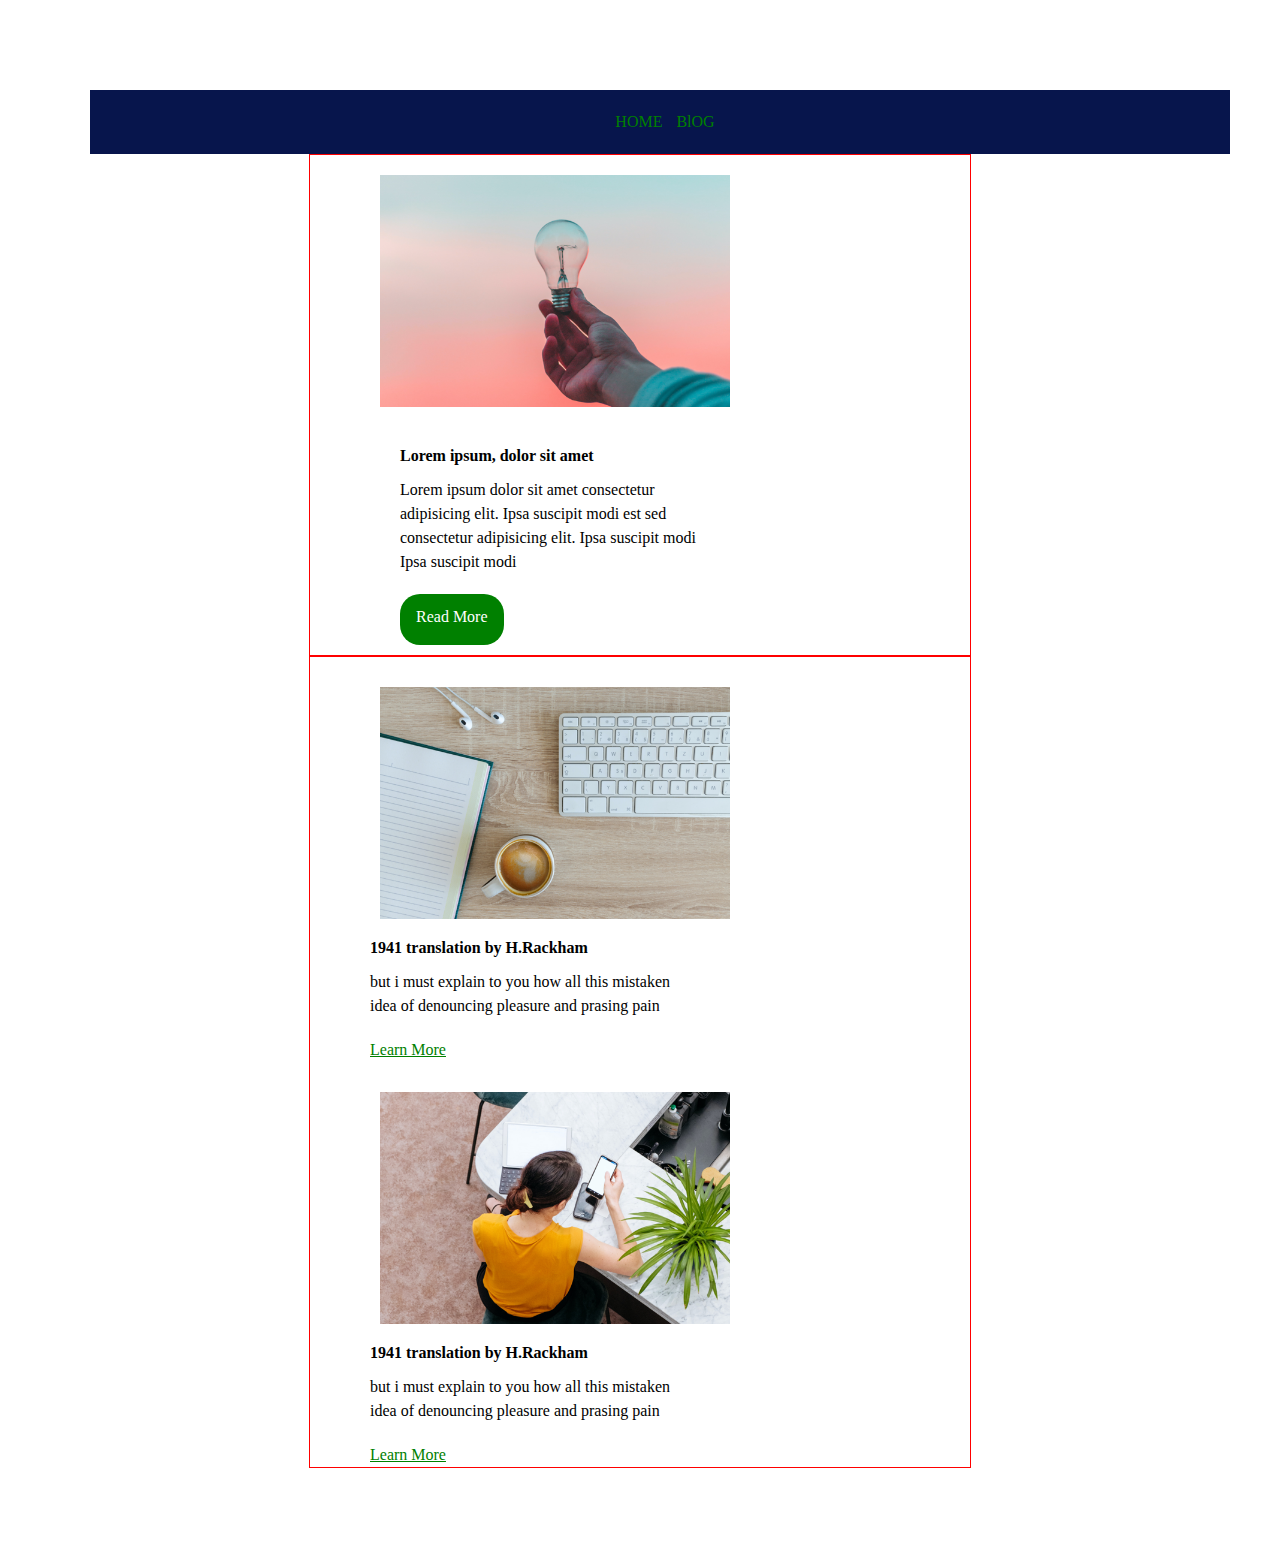
==== blog.html @ db10b1e1 "modifies file" ====
<!DOCTYPE html>
<html lang="en">
<head>
    <meta charset="UTF-8">
    <meta http-equiv="X-UA-Compatible" content="IE=edge">
    <meta name="viewport" content="width=device-width, initial-scale=1.0">
    <link rel="stylesheet" href="assets/stylesheet/style1.css">
    <title>Blog</title>
</head>
<body>
    <header>
        <nav>
           <a href="index.html" class="anch">HOME</a>
           <a href="index2.html" class="anch">BlOG</a>
        </nav>
   </header>
   <main>
       <section>
                
                <div class="pic">
                    <img src="assets/media/pic01.png" alt="">
                </div>
                
              
                            
                <article class="arti">
                  <h1>Lorem ipsum, dolor sit amet</h1>
                  <p>Lorem ipsum dolor sit amet consectetur adipisicing elit. Ipsa suscipit modi est sed consectetur adipisicing elit. Ipsa suscipit modi Ipsa suscipit modi </p>
                  <a href="#" class="box"> <h2>Read More</h2></a>
                </article>
                  
        </section>

        <section>
                           
                <article class="arti2">
                    <img src="assets/media/pic02.png"  class="img1"alt="">
                    <h1>1941 translation by H.Rackham</h1>
                    <p>but i must explain to you how all this mistaken idea of denouncing pleasure and prasing pain</p>
                    <a href="#">Learn More</a>
                 </article>
  
                <article class="arti2">
                  <img src="assets/media/pic03.png"  class="img1"alt="">
                  <h1>1941 translation by H.Rackham</h1>
                  <p>but i must explain to you how all this mistaken idea of denouncing pleasure and prasing pain</p>
                  <a href="#">Learn More</a>
                </article>
           
       </section>
       
   </main>
</body>
</html>
---- assets/stylesheet/style1.css ----
/* http://meyerweb.com/eric/tools/css/reset/ 
   v2.0 | 20110126
   License: none (public domain)
*/

html, body, div, span, applet, object, iframe,
h1, h2, h3, h4, h5, h6, p, blockquote, pre,
a, abbr, acronym, address, big, cite, code,
del, dfn, em, img, ins, kbd, q, s, samp,
small, strike, strong, sub, sup, tt, var,
b, u, i, center,
dl, dt, dd, ol, ul, li,
fieldset, form, label, legend,
table, caption, tbody, tfoot, thead, tr, th, td,
article, aside, canvas, details, embed, 
figure, figcaption, footer, header, hgroup, 
menu, nav, output, ruby, section, summary,
time, mark, audio, video {
	margin: 0;
	padding: 0;
	border: 0;
	font-size: 100%;
	font: inherit;
	vertical-align: baseline;
}
/* HTML5 display-role reset for older browsers */
article, aside, details, figcaption, figure, 
footer, header, hgroup, menu, nav, section {
	display: block;
}
body {
	line-height: 1;
}
ol, ul {
	list-style: none;
}
blockquote, q {
	quotes: none;
}
blockquote:before, blockquote:after,
q:before, q:after {
	content: '';
	content: none;
}
table {
	border-collapse: collapse;
	border-spacing: 0;
}

body{
    line-height: 1.5;
    padding: 90px;
   
} 

/* custom style */
  
body{
    line-height: 1.5;
    margin: 0 auto;
}


nav{
    width:100%;
    padding: 20px;
    background-color: #07154c;
    text-align: center;
}

.anch{
    color: green;
    margin: 0 auto;
    text-decoration: none;
    margin-left: 10px;
}

section{
    width: 60%;
    margin: 0 auto;
    border: 1px solid red;
}

.pic{
    display: inline-block;
    width: 350px;
    margin-top: 20px;
    margin-left: 20px;
    padding-bottom: 10px;
    
}

.arti{
    display: inline-block;
    width: 300px;
    margin-top: 20px;
    margin-left: 90px;
}



img{
    width: 100%;
    margin-left: 50px;

}

.box{
    /* width: 130px; */
    /* height: 40px; */
    padding: 1px 16px;
    margin: 0 auto;
    margin-bottom: 10px;
    text-align: center;
    display: inline-block;   
    background-color: green;
    border-radius: 20px;
  
}


p{
    margin-bottom: 20px;
    text-align: left;
    margin-top: 10px;
}
h1{
    font-weight: bolder;
    margin-bottom: 9px;
    text-align: left;
}
h2{
    color: white;
    margin-top: 10px;
    text-align: center;
    padding-bottom: 15px;
}

.arti2{
    display: inline-block;
    width: 300px;
    margin-top: 20px;
    margin-left: 60px;

}
.img1{
    padding: 10px;
    margin: 0 auto;
    width:350px;
}

a{
    color: green;
    text-decoration: underline;
}
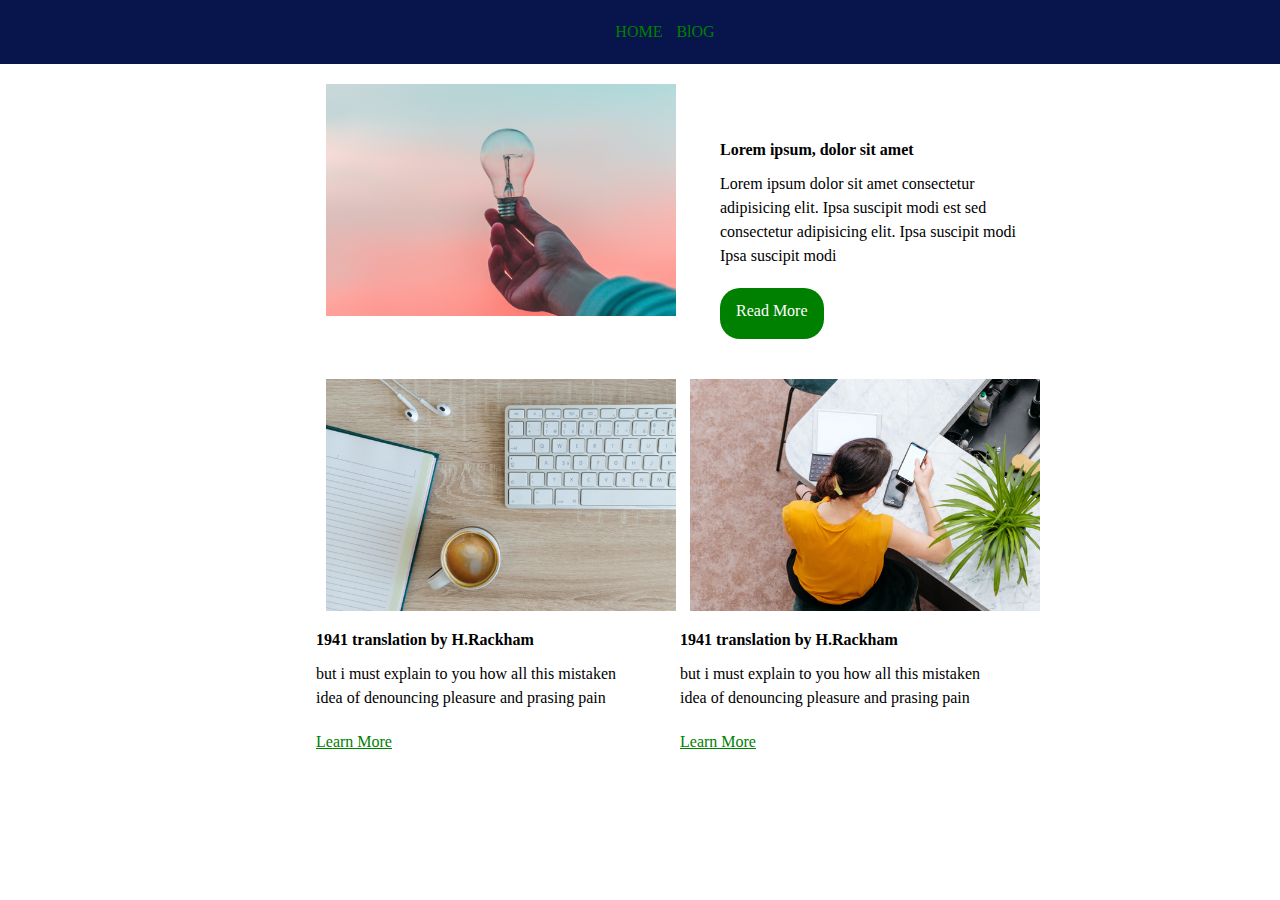
==== commit b9dc66ac: "modifies file" ====
--- a/blog.html
+++ b/blog.html
@@ -4,14 +4,14 @@
     <meta charset="UTF-8">
     <meta http-equiv="X-UA-Compatible" content="IE=edge">
     <meta name="viewport" content="width=device-width, initial-scale=1.0">
-    <link rel="stylesheet" href="assets/stylesheet/style1.css">
+    <link rel="stylesheet" href="assets/stylesheet/style.css">
     <title>Blog</title>
 </head>
 <body>
     <header>
         <nav>
            <a href="index.html" class="anch">HOME</a>
-           <a href="index2.html" class="anch">BlOG</a>
+           <a href="blog.html" class="anch">BlOG</a>
         </nav>
    </header>
    <main>
@@ -24,9 +24,9 @@
               
                             
                 <article class="arti">
-                  <h1>Lorem ipsum, dolor sit amet</h1>
+                  <h1 class="article-heading">Lorem ipsum, dolor sit amet</h1>
                   <p>Lorem ipsum dolor sit amet consectetur adipisicing elit. Ipsa suscipit modi est sed consectetur adipisicing elit. Ipsa suscipit modi Ipsa suscipit modi </p>
-                  <a href="#" class="box"> <h2>Read More</h2></a>
+                  <a href="#" class="box"> <h2 class="anchor-h">Read More</h2></a>
                 </article>
                   
         </section>
@@ -35,14 +35,14 @@
                            
                 <article class="arti2">
                     <img src="assets/media/pic02.png"  class="img1"alt="">
-                    <h1>1941 translation by H.Rackham</h1>
+                    <h1 class="article-heading">1941 translation by H.Rackham</h1>
                     <p>but i must explain to you how all this mistaken idea of denouncing pleasure and prasing pain</p>
                     <a href="#">Learn More</a>
                  </article>
   
                 <article class="arti2">
                   <img src="assets/media/pic03.png"  class="img1"alt="">
-                  <h1>1941 translation by H.Rackham</h1>
+                  <h1 class="article-heading">1941 translation by H.Rackham</h1>
                   <p>but i must explain to you how all this mistaken idea of denouncing pleasure and prasing pain</p>
                   <a href="#">Learn More</a>
                 </article>
--- a/assets/stylesheet/style.css
+++ b/assets/stylesheet/style.css
@@ -0,0 +1,284 @@
+/* http://meyerweb.com/eric/tools/css/reset/ 
+   v2.0 | 20110126
+   License: none (public domain)
+*/
+
+html, body, div, span, applet, object, iframe,
+h1, h2, h3, h4, h5, h6, p, blockquote, pre,
+a, abbr, acronym, address, big, cite, code,
+del, dfn, em, img, ins, kbd, q, s, samp,
+small, strike, strong, sub, sup, tt, var,
+b, u, i, center,
+dl, dt, dd, ol, ul, li,
+fieldset, form, label, legend,
+table, caption, tbody, tfoot, thead, tr, th, td,
+article, aside, canvas, details, embed, 
+figure, figcaption, footer, header, hgroup, 
+menu, nav, output, ruby, section, summary,
+time, mark, audio, video {
+	margin: 0;
+	padding: 0;
+	border: 0;
+	font-size: 100%;
+	font: inherit;
+	vertical-align: baseline;
+}
+/* HTML5 display-role reset for older browsers */
+article, aside, details, figcaption, figure, 
+footer, header, hgroup, menu, nav, section {
+	display: block;
+}
+body {
+	line-height: 1;
+}
+ol, ul {
+	list-style: none;
+}
+blockquote, q {
+	quotes: none;
+}
+blockquote:before, blockquote:after,
+q:before, q:after {
+	content: '';
+	content: none;
+}
+table {
+	border-collapse: collapse;
+	border-spacing: 0;
+}
+
+/* First Style */
+
+.f{
+    line-height: 1.5;
+    padding: 100px;
+    
+
+    
+}
+.f1{
+    width:100%;
+    padding: 20px;
+
+    background-color: #07154c;
+    text-align: center;
+    
+
+}
+.f2{
+    color: green;
+    margin: 0 auto;
+    text-decoration: none;
+    margin-left: 10px;
+     
+    
+}
+.f3{
+    text-align: center;
+    font-size: 36px;
+    text-transform: capitalize;
+    font-weight: bolder;
+}
+.f4{
+    font-size: 36px;
+    text-align: center;
+    padding-bottom: 30px;
+    text-transform: capitalize;
+    font-weight: bolder;
+
+}
+.f5{
+    text-align: center;
+}
+.boxf{
+    width: 150px;
+    height: 150px;
+    background-color: #99D8CA;
+    display: inline-block;
+    margin-left: 10px;
+    margin-top: 40px;
+    border: 20px solid black;
+    outline: 10px solid #5873E2;
+    outline-offset: -20px;
+    box-shadow: 0 0 0 10px #90FFA9;
+    border-radius: 5px;
+    
+}
+.marker{
+    text-align: center;
+    margin-top: 50px;
+    
+
+}
+.circle{
+    width: 20px;
+    height: 20px;
+    background-color: #99D8CA;
+
+    display: inline-block;
+    border-radius: 50%;
+    vertical-align: middle;
+    margin-right: 10px;
+    
+}
+
+.B{
+    background-color: #0d1430;
+}
+.C{
+    background-color: #90ffa9;
+}
+.D{
+    background-color: #587358;
+}
+.mark{
+    margin: 0 16px;
+    display: inline-block;
+}
+
+hr{
+    width: 600px;
+    border-style: dotted;
+    margin-top: 40px;
+    margin-bottom: 40px;
+}
+.container{
+    width: 600px;
+    border: 1px solid grey;
+    margin: 0 auto;
+    font-size: 0;
+}
+
+.child-box{
+    width: 180px;
+    height: 100px;
+    margin: 10px;
+    background-color:lightblue;
+    display: inline-block;
+}
+.border{
+    border: 1px solid black ;
+    display: inline-block;
+    box-sizing: border-box;
+}
+
+
+b{
+    font-style: bold;
+    font-weight: bolder;
+}
+
+ul li {
+   list-style-type: disc; 
+   margin-left: 20px;
+   margin-top: 20px;
+   text-align: left;
+}
+.bold{
+    text-decoration: solid;
+    font-weight: bolder;
+}
+
+/* second style */
+
+
+
+
+body{
+    line-height: 1.5;
+    margin: 0 auto;
+}
+
+
+nav{
+    width:100%;
+    padding: 20px;
+    background-color: #07154c;
+    text-align: center;
+}
+
+.anch{
+    color: green;
+    margin: 0 auto;
+    text-decoration: none;
+    margin-left: 10px;
+}
+
+section{
+    width: 60%;
+    margin: 0 auto;
+    }
+
+.pic{
+    display: inline-block;
+    width: 350px;
+    margin-top: 20px;
+    margin-left: 20px;
+    padding-bottom: 10px;
+    
+}
+
+.arti{
+    display: inline-block;
+    width: 300px;
+    margin-top: 20px;
+    margin-left: 90px;
+}
+
+
+
+img{
+    width: 100%;
+    margin-left: 50px;
+
+}
+
+.box{
+    /* width: 130px; */
+    /* height: 40px; */
+    padding: 1px 16px;
+    margin: 0 auto;
+    margin-bottom: 10px;
+    text-align: center;
+    display: inline-block;   
+    background-color: green;
+    border-radius: 20px;
+  
+}
+
+
+p{
+    margin-bottom: 20px;
+    text-align: left;
+    margin-top: 10px;
+}
+.article-heading{
+    font-weight: bolder;
+    margin-bottom: 9px;
+    text-align: left;
+}
+.anchor-h{
+    color: white;
+    margin-top: 10px;
+    text-align: center;
+    padding-bottom: 15px;
+}
+
+.arti2{
+    display: inline-block;
+    width: 300px;
+    margin-top: 20px;
+    margin-left: 60px;
+
+}
+.img1{
+    padding: 10px;
+    margin: 0 auto;
+    width:350px;
+}
+
+a{
+    color: green;
+    text-decoration: underline;
+}
+
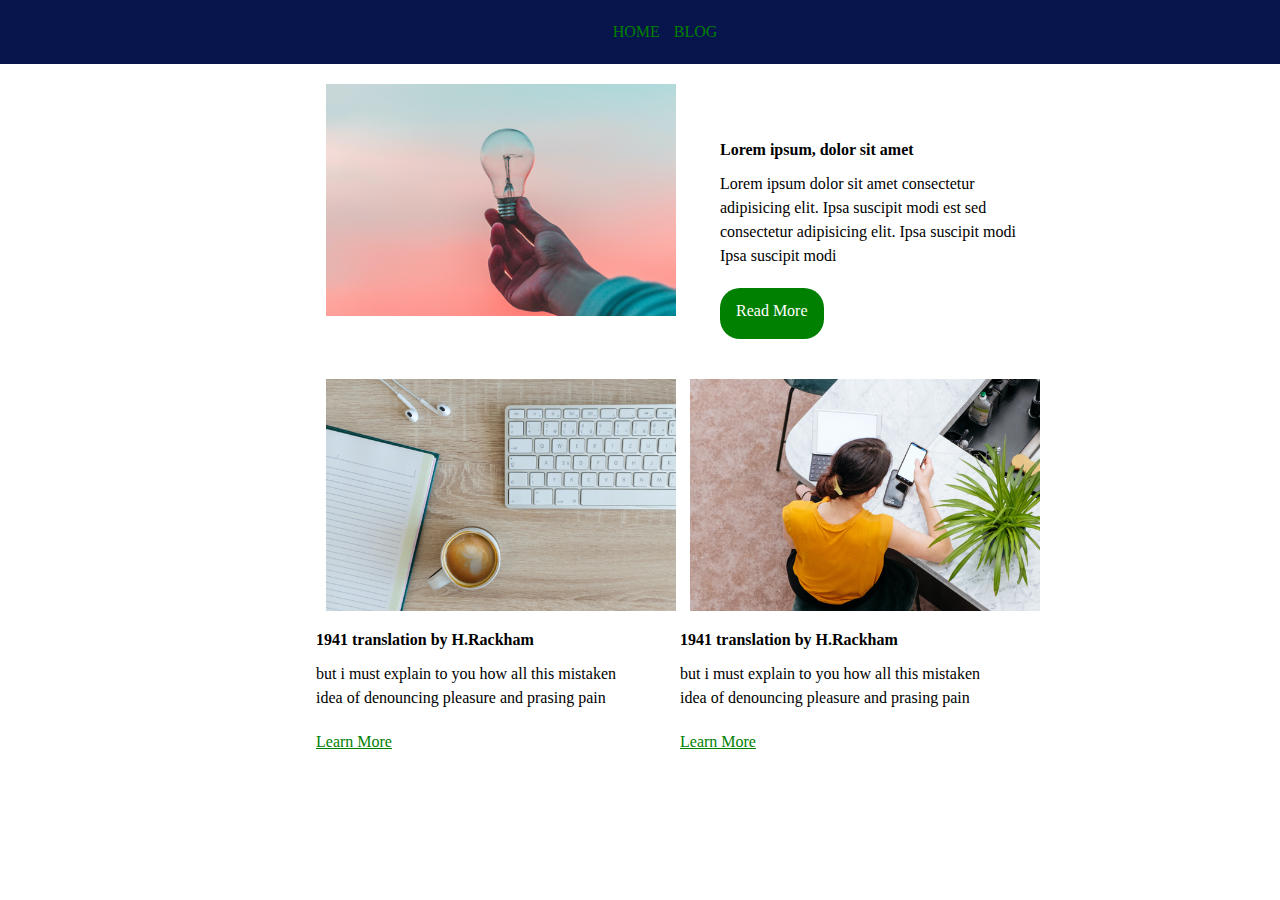
==== commit c69942f3: "modification" ====
--- a/blog.html
+++ b/blog.html
@@ -11,7 +11,7 @@
     <header>
         <nav>
            <a href="index.html" class="anch">HOME</a>
-           <a href="blog.html" class="anch">BlOG</a>
+           <a href="blog.html" class="anch">BLOG</a>
         </nav>
    </header>
    <main>
--- a/assets/stylesheet/style.css
+++ b/assets/stylesheet/style.css
@@ -47,32 +47,46 @@
 	border-spacing: 0;
 }
 
-/* First Style */
+/* Index Style */
+
+body{
+    line-height: 1.5;
+    margin: 0 auto;
+}
+
+.container{
+    width: 600px;
+    border: 1px solid grey;
+    margin: 0 auto;
+    font-size: 0;
+}
+
+nav{
+    width:100%;
+    padding: 20px;
+    background-color: #07154c;
+    text-align: center;
+}
 
 .f{
     line-height: 1.5;
     padding: 100px;
-    
-
-    
-}
+}
+
 .f1{
     width:100%;
     padding: 20px;
-
     background-color: #07154c;
     text-align: center;
-    
-
-}
+}
+
 .f2{
     color: green;
     margin: 0 auto;
     text-decoration: none;
     margin-left: 10px;
-     
-    
-}
+}
+
 .f3{
     text-align: center;
     font-size: 36px;
@@ -87,9 +101,11 @@
     font-weight: bolder;
 
 }
+
 .f5{
     text-align: center;
 }
+
 .boxf{
     width: 150px;
     height: 150px;
@@ -107,14 +123,11 @@
 .marker{
     text-align: center;
     margin-top: 50px;
-    
-
 }
 .circle{
     width: 20px;
     height: 20px;
     background-color: #99D8CA;
-
     display: inline-block;
     border-radius: 50%;
     vertical-align: middle;
@@ -142,12 +155,6 @@
     margin-top: 40px;
     margin-bottom: 40px;
 }
-.container{
-    width: 600px;
-    border: 1px solid grey;
-    margin: 0 auto;
-    font-size: 0;
-}
 
 .child-box{
     width: 180px;
@@ -174,28 +181,9 @@
    margin-top: 20px;
    text-align: left;
 }
-.bold{
-    text-decoration: solid;
-    font-weight: bolder;
-}
-
-/* second style */
-
-
-
-
-body{
-    line-height: 1.5;
-    margin: 0 auto;
-}
-
-
-nav{
-    width:100%;
-    padding: 20px;
-    background-color: #07154c;
-    text-align: center;
-}
+
+
+/* blog style */
 
 .anch{
     color: green;
@@ -234,16 +222,13 @@
 }
 
 .box{
-    /* width: 130px; */
-    /* height: 40px; */
-    padding: 1px 16px;
+   padding: 1px 16px;
     margin: 0 auto;
     margin-bottom: 10px;
     text-align: center;
     display: inline-block;   
     background-color: green;
     border-radius: 20px;
-  
 }
 
 
@@ -279,6 +264,6 @@
 
 a{
     color: green;
-    text-decoration: underline;
-}
-
+    
+}
+
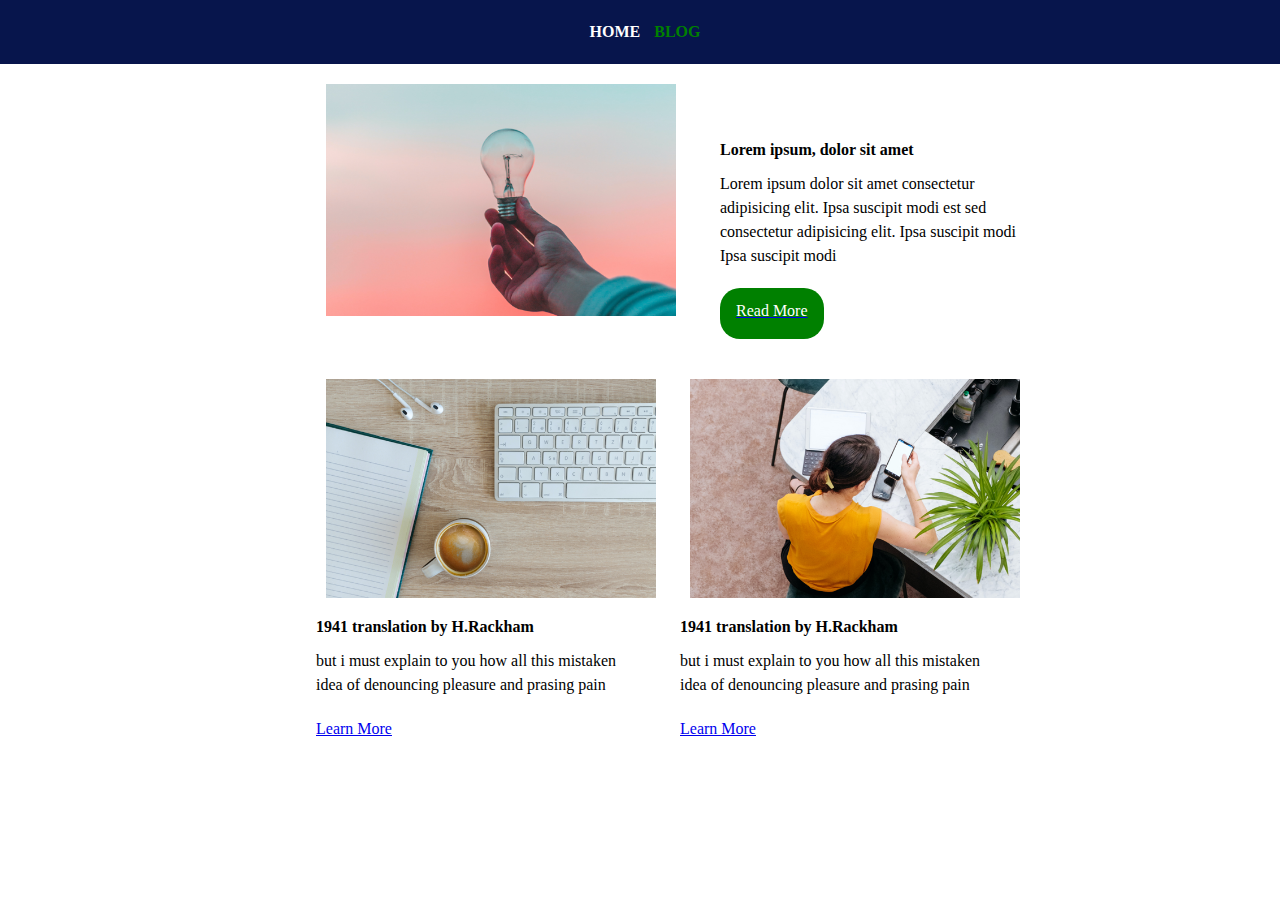
==== commit 931ad7b8: "modification" ====
--- a/blog.html
+++ b/blog.html
@@ -5,44 +5,40 @@
     <meta http-equiv="X-UA-Compatible" content="IE=edge">
     <meta name="viewport" content="width=device-width, initial-scale=1.0">
     <link rel="stylesheet" href="assets/stylesheet/style.css">
-    <title>Blog</title>
+    <title>BLOG</title>
 </head>
 <body>
     <header>
         <nav>
-           <a href="index.html" class="anch">HOME</a>
-           <a href="blog.html" class="anch">BLOG</a>
+           <a href="index.html" class="nav-b">HOME</a>
+           <a href="blog.html" class="nav-a">BLOG</a>
         </nav>
    </header>
    <main>
-       <section>
-                
-                <div class="pic">
+       <section class="blog-section">
+                <div class="first-article-pic">
                     <img src="assets/media/pic01.png" alt="">
-                </div>
-                
-              
-                            
-                <article class="arti">
-                  <h1 class="article-heading">Lorem ipsum, dolor sit amet</h1>
+                </div>       
+                <article class="first-article">
+                  <h2 class="blog-h2-heading">Lorem ipsum, dolor sit amet</h2>
                   <p>Lorem ipsum dolor sit amet consectetur adipisicing elit. Ipsa suscipit modi est sed consectetur adipisicing elit. Ipsa suscipit modi Ipsa suscipit modi </p>
-                  <a href="#" class="box"> <h2 class="anchor-h">Read More</h2></a>
+                  <a href="#" class="box"> <h3>Read More</h3></a>
                 </article>
                   
         </section>
 
         <section>
                            
-                <article class="arti2">
-                    <img src="assets/media/pic02.png"  class="img1"alt="">
-                    <h1 class="article-heading">1941 translation by H.Rackham</h1>
+                <article class="second-article">
+                    <img src="assets/media/pic02.png"  class="second-article-img"alt="">
+                    <h2 class="blog-h2-heading">1941 translation by H.Rackham</h2>
                     <p>but i must explain to you how all this mistaken idea of denouncing pleasure and prasing pain</p>
                     <a href="#">Learn More</a>
                  </article>
   
-                <article class="arti2">
-                  <img src="assets/media/pic03.png"  class="img1"alt="">
-                  <h1 class="article-heading">1941 translation by H.Rackham</h1>
+                <article class="second-article">
+                  <img src="assets/media/pic03.png"  class="second-article-img"alt="">
+                  <h2 class="blog-h2-heading">1941 translation by H.Rackham</h2>
                   <p>but i must explain to you how all this mistaken idea of denouncing pleasure and prasing pain</p>
                   <a href="#">Learn More</a>
                 </article>
--- a/assets/stylesheet/style.css
+++ b/assets/stylesheet/style.css
@@ -48,17 +48,21 @@
 }
 
 /* Index Style */
+/* My resets */
+*,
+*::after,
+*::before {
+    box-sizing: border-box;
+}
 
 body{
     line-height: 1.5;
-    margin: 0 auto;
-}
-
-.container{
-    width: 600px;
-    border: 1px solid grey;
-    margin: 0 auto;
-    font-size: 0;
+    
+}
+
+section{
+    width: 60%;
+    margin: 0 auto;
 }
 
 nav{
@@ -68,47 +72,43 @@
     text-align: center;
 }
 
-.f{
-    line-height: 1.5;
-    padding: 100px;
-}
-
-.f1{
-    width:100%;
-    padding: 20px;
-    background-color: #07154c;
-    text-align: center;
-}
-
-.f2{
+.nav-a{
     color: green;
     margin: 0 auto;
     text-decoration: none;
     margin-left: 10px;
-}
-
-.f3{
+    font-weight: bolder;
+}
+.nav-b{
+    color: white;
+    margin: 0 auto;
+    text-decoration: none;
+    margin-left: 10px;
+    font-weight: bolder;
+}
+
+.page-heading{
     text-align: center;
     font-size: 36px;
     text-transform: capitalize;
     font-weight: bolder;
 }
-.f4{
+.sub-heading{
     font-size: 36px;
     text-align: center;
     padding-bottom: 30px;
     text-transform: capitalize;
     font-weight: bolder;
-
-}
-
-.f5{
-    text-align: center;
-}
-
-.boxf{
-    width: 150px;
-    height: 150px;
+}
+
+.first-section{
+    text-align: center;
+}
+
+
+.first-box{
+    width: 180px;
+    height: 180px;
     background-color: #99D8CA;
     display: inline-block;
     margin-left: 10px;
@@ -118,9 +118,8 @@
     outline-offset: -20px;
     box-shadow: 0 0 0 10px #90FFA9;
     border-radius: 5px;
-    
-}
-.marker{
+}
+.circle-container{
     text-align: center;
     margin-top: 50px;
 }
@@ -135,16 +134,16 @@
     
 }
 
-.B{
+.black{
     background-color: #0d1430;
 }
-.C{
+.green{
     background-color: #90ffa9;
 }
-.D{
-    background-color: #587358;
-}
-.mark{
+.blue{
+    background-color: #5873E2;
+}
+.content{
     margin: 0 16px;
     display: inline-block;
 }
@@ -156,48 +155,33 @@
     margin-bottom: 40px;
 }
 
+.box-container{
+    width: 660px;
+    border: 2px solid grey;
+    margin: 0 auto;
+    font-size: 0;
+    box-sizing: border-box;
+    box-sizing: content-box;
+
+}
+
 .child-box{
-    width: 180px;
-    height: 100px;
+    width: 200px;
+    height: 180px;
     margin: 10px;
     background-color:lightblue;
     display: inline-block;
 }
 .border{
-    border: 1px solid black ;
+    border: 2px solid black ;
     display: inline-block;
     box-sizing: border-box;
 }
 
-
-b{
-    font-style: bold;
-    font-weight: bolder;
-}
-
-ul li {
-   list-style-type: disc; 
-   margin-left: 20px;
-   margin-top: 20px;
-   text-align: left;
-}
-
-
 /* blog style */
 
-.anch{
-    color: green;
-    margin: 0 auto;
-    text-decoration: none;
-    margin-left: 10px;
-}
-
-section{
-    width: 60%;
-    margin: 0 auto;
-    }
-
-.pic{
+
+.first-article-pic{
     display: inline-block;
     width: 350px;
     margin-top: 20px;
@@ -206,23 +190,29 @@
     
 }
 
-.arti{
+.first-article{
     display: inline-block;
     width: 300px;
     margin-top: 20px;
     margin-left: 90px;
 }
+.second-article{
+    display: inline-block;
+    width: 300px;
+    margin-top: 20px;
+    margin-left: 60px;
+
+}
 
 
 
 img{
     width: 100%;
     margin-left: 50px;
-
 }
 
 .box{
-   padding: 1px 16px;
+    padding: 1px 16px;
     margin: 0 auto;
     margin-bottom: 10px;
     text-align: center;
@@ -237,33 +227,21 @@
     text-align: left;
     margin-top: 10px;
 }
-.article-heading{
+.blog-h2-heading{
     font-weight: bolder;
     margin-bottom: 9px;
     text-align: left;
 }
-.anchor-h{
+h3{
     color: white;
     margin-top: 10px;
     text-align: center;
     padding-bottom: 15px;
 }
-
-.arti2{
-    display: inline-block;
-    width: 300px;
-    margin-top: 20px;
-    margin-left: 60px;
-
-}
-.img1{
+.second-article-img{
     padding: 10px;
     margin: 0 auto;
     width:350px;
 }
 
-a{
-    color: green;
-    
-}
-
+
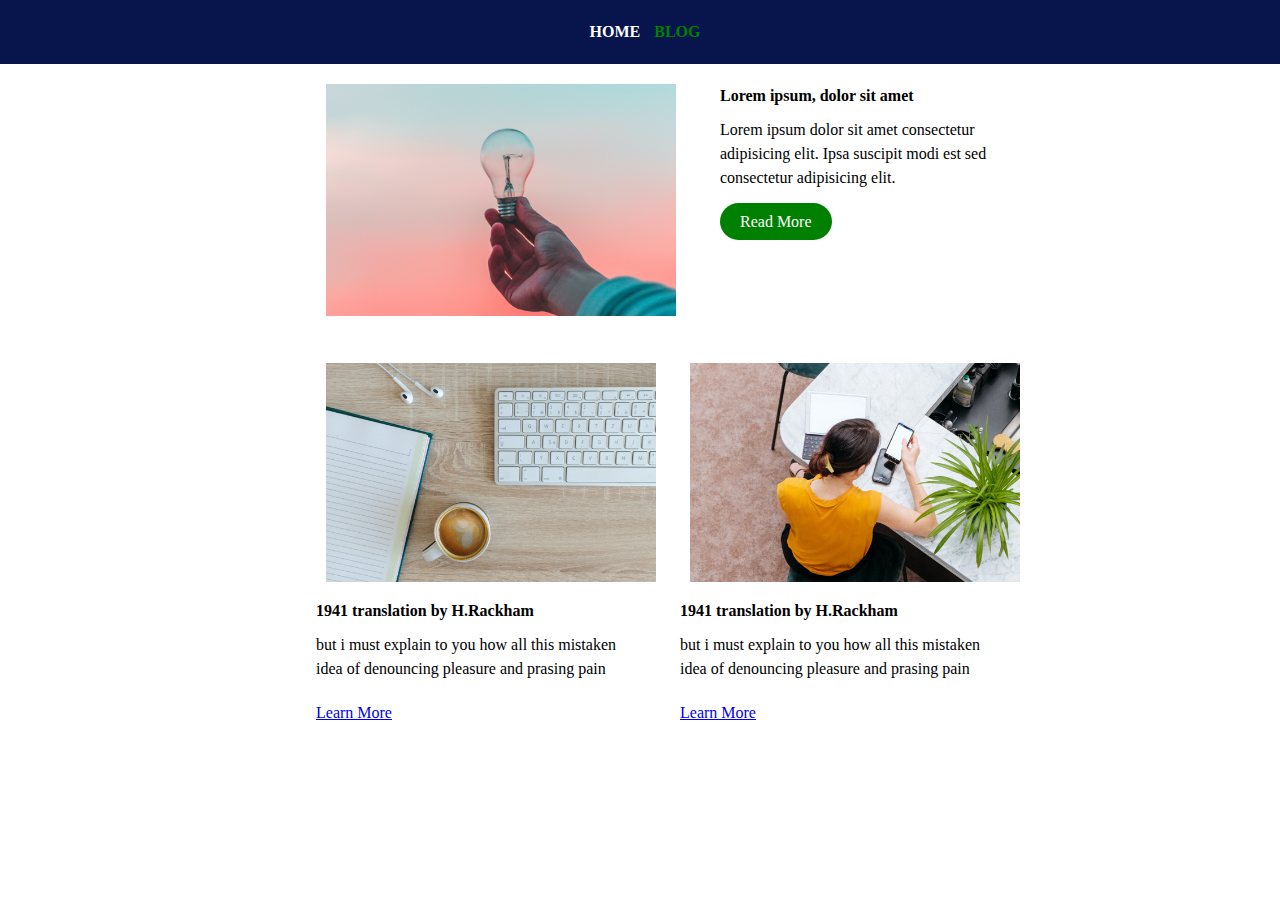
==== commit 10558e19: "modification" ====
--- a/blog.html
+++ b/blog.html
@@ -21,8 +21,8 @@
                 </div>       
                 <article class="first-article">
                   <h2 class="blog-h2-heading">Lorem ipsum, dolor sit amet</h2>
-                  <p>Lorem ipsum dolor sit amet consectetur adipisicing elit. Ipsa suscipit modi est sed consectetur adipisicing elit. Ipsa suscipit modi Ipsa suscipit modi </p>
-                  <a href="#" class="box"> <h3>Read More</h3></a>
+                  <p>Lorem ipsum dolor sit amet consectetur adipisicing elit. Ipsa suscipit modi est sed consectetur adipisicing elit. </p>
+                  <a href="#" class="btn"> Read More </a>
                 </article>
                   
         </section>
--- a/assets/stylesheet/style.css
+++ b/assets/stylesheet/style.css
@@ -162,6 +162,7 @@
     font-size: 0;
     box-sizing: border-box;
     box-sizing: content-box;
+    margin-bottom: 60px;
 
 }
 
@@ -187,6 +188,7 @@
     margin-top: 20px;
     margin-left: 20px;
     padding-bottom: 10px;
+    vertical-align: top;
     
 }
 
@@ -201,6 +203,7 @@
     width: 300px;
     margin-top: 20px;
     margin-left: 60px;
+    margin-bottom: 60px;
 
 }
 
@@ -232,12 +235,17 @@
     margin-bottom: 9px;
     text-align: left;
 }
-h3{
+.btn{
+    background-color: green;
+    text-decoration: none;
+    border-radius: 20px;
     color: white;
-    margin-top: 10px;
-    text-align: center;
-    padding-bottom: 15px;
-}
+    text-align: center;
+    padding: 10px;
+    padding-left: 20px;
+    padding-right: 20px;
+
+}   
 .second-article-img{
     padding: 10px;
     margin: 0 auto;
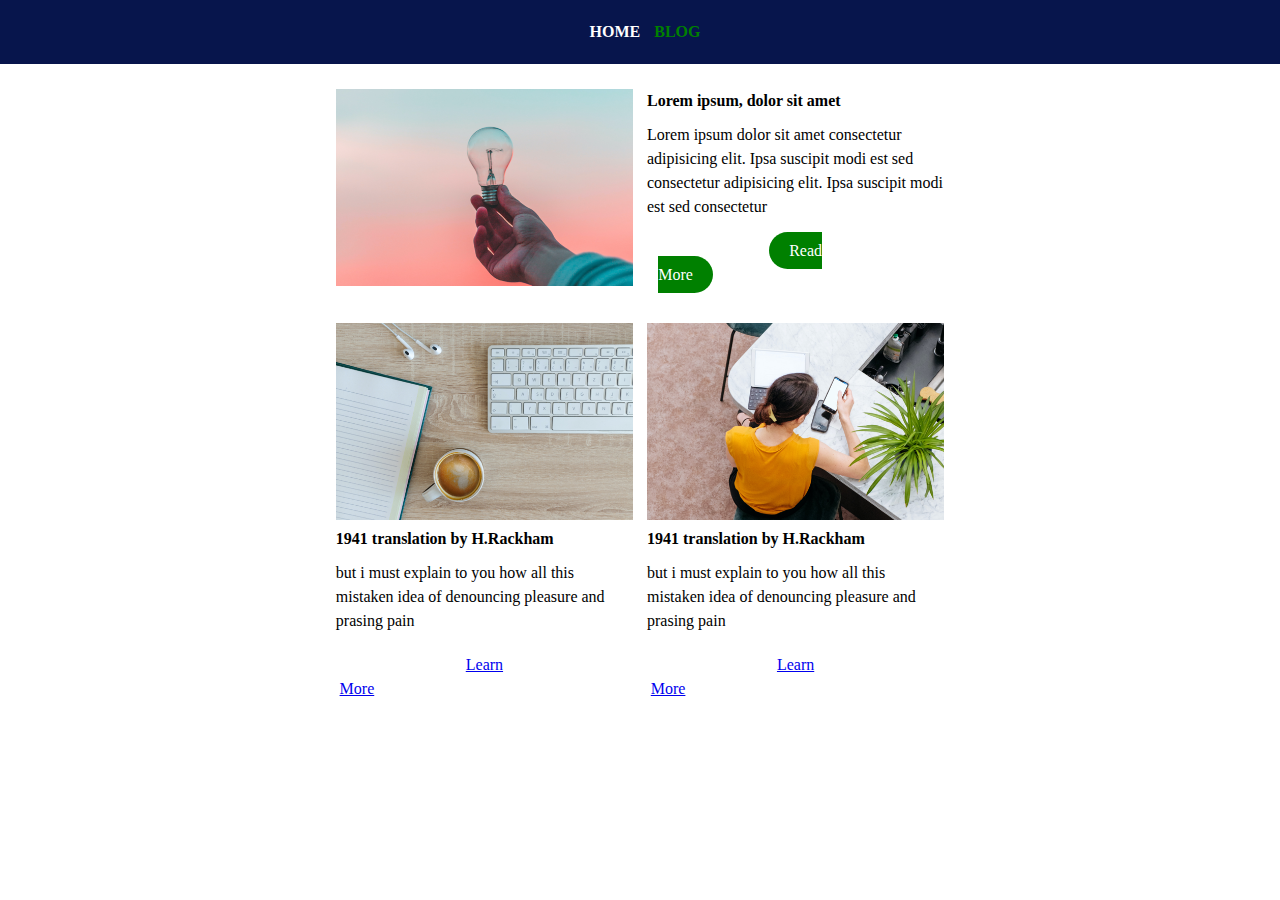
==== commit 4d5f42d9: "modification" ====
--- a/blog.html
+++ b/blog.html
@@ -21,26 +21,26 @@
                 </div>       
                 <article class="first-article">
                   <h2 class="blog-h2-heading">Lorem ipsum, dolor sit amet</h2>
-                  <p>Lorem ipsum dolor sit amet consectetur adipisicing elit. Ipsa suscipit modi est sed consectetur adipisicing elit. </p>
+                  <p>Lorem ipsum dolor sit amet consectetur adipisicing elit. Ipsa suscipit modi est sed consectetur adipisicing elit. Ipsa suscipit modi est sed consectetur </p>
                   <a href="#" class="btn"> Read More </a>
                 </article>
                   
         </section>
 
-        <section>
+        <section class="blog-section">
                            
                 <article class="second-article">
                     <img src="assets/media/pic02.png"  class="second-article-img"alt="">
                     <h2 class="blog-h2-heading">1941 translation by H.Rackham</h2>
                     <p>but i must explain to you how all this mistaken idea of denouncing pleasure and prasing pain</p>
-                    <a href="#">Learn More</a>
+                    <a href="#" class="second-article-anchor">Learn More</a>
                  </article>
   
                 <article class="second-article">
                   <img src="assets/media/pic03.png"  class="second-article-img"alt="">
                   <h2 class="blog-h2-heading">1941 translation by H.Rackham</h2>
                   <p>but i must explain to you how all this mistaken idea of denouncing pleasure and prasing pain</p>
-                  <a href="#">Learn More</a>
+                  <a href="#" class="second-article-anchor">Learn More</a>
                 </article>
            
        </section>
--- a/assets/stylesheet/style.css
+++ b/assets/stylesheet/style.css
@@ -92,9 +92,11 @@
     font-size: 36px;
     text-transform: capitalize;
     font-weight: bolder;
+    margin-top: 20px;
 }
 .sub-heading{
-    font-size: 36px;
+    font-size: 30px;
+    margin-top: 30px;
     text-align: center;
     padding-bottom: 30px;
     text-transform: capitalize;
@@ -112,7 +114,7 @@
     background-color: #99D8CA;
     display: inline-block;
     margin-left: 10px;
-    margin-top: 40px;
+    margin-top: 5px;
     border: 20px solid black;
     outline: 10px solid #5873E2;
     outline-offset: -20px;
@@ -122,6 +124,7 @@
 .circle-container{
     text-align: center;
     margin-top: 50px;
+    margin-bottom: 40px;
 }
 .circle{
     width: 20px;
@@ -149,10 +152,14 @@
 }
 
 hr{
-    width: 600px;
-    border-style: dotted;
-    margin-top: 40px;
-    margin-bottom: 40px;
+    width: 700px;
+    border-bottom: 2px dashed gray;
+    border-top: none;
+    margin-top: 10px;
+    margin-bottom: 60px;
+    font-size: 0;
+    
+
 }
 
 .box-container{
@@ -170,7 +177,7 @@
     width: 200px;
     height: 180px;
     margin: 10px;
-    background-color:lightblue;
+    background-color:#dae0fa;
     display: inline-block;
 }
 .border{
@@ -180,30 +187,34 @@
 }
 
 /* blog style */
-
+ .blog-section{
+    text-align: center;
+    margin:0 auto;
+    width:60%;
+} 
 
 .first-article-pic{
     display: inline-block;
-    width: 350px;
-    margin-top: 20px;
-    margin-left: 20px;
-    padding-bottom: 10px;
+    width: 40%;
+    margin-top: 20px;
     vertical-align: top;
+    padding: 5px;
     
 }
 
 .first-article{
     display: inline-block;
-    width: 300px;
-    margin-top: 20px;
-    margin-left: 90px;
+    width: 40%;
+    margin-top: 20px;
+    padding: 5px;
+    
 }
 .second-article{
     display: inline-block;
-    width: 300px;
-    margin-top: 20px;
-    margin-left: 60px;
+    width: 40%;
+    margin-top: 20px;
     margin-bottom: 60px;
+    padding: 5px;
 
 }
 
@@ -211,7 +222,7 @@
 
 img{
     width: 100%;
-    margin-left: 50px;
+    
 }
 
 .box{
@@ -240,16 +251,22 @@
     text-decoration: none;
     border-radius: 20px;
     color: white;
-    text-align: center;
+    text-align: left;
     padding: 10px;
     padding-left: 20px;
     padding-right: 20px;
+    margin-right: 220px;
+    
 
 }   
 .second-article-img{
-    padding: 10px;
-    margin: 0 auto;
-    width:350px;
-}
-
-
+    margin: 0 auto;
+    width:100%;
+   
+}
+.second-article-anchor{
+    margin-right: 255px;
+
+}
+
+
